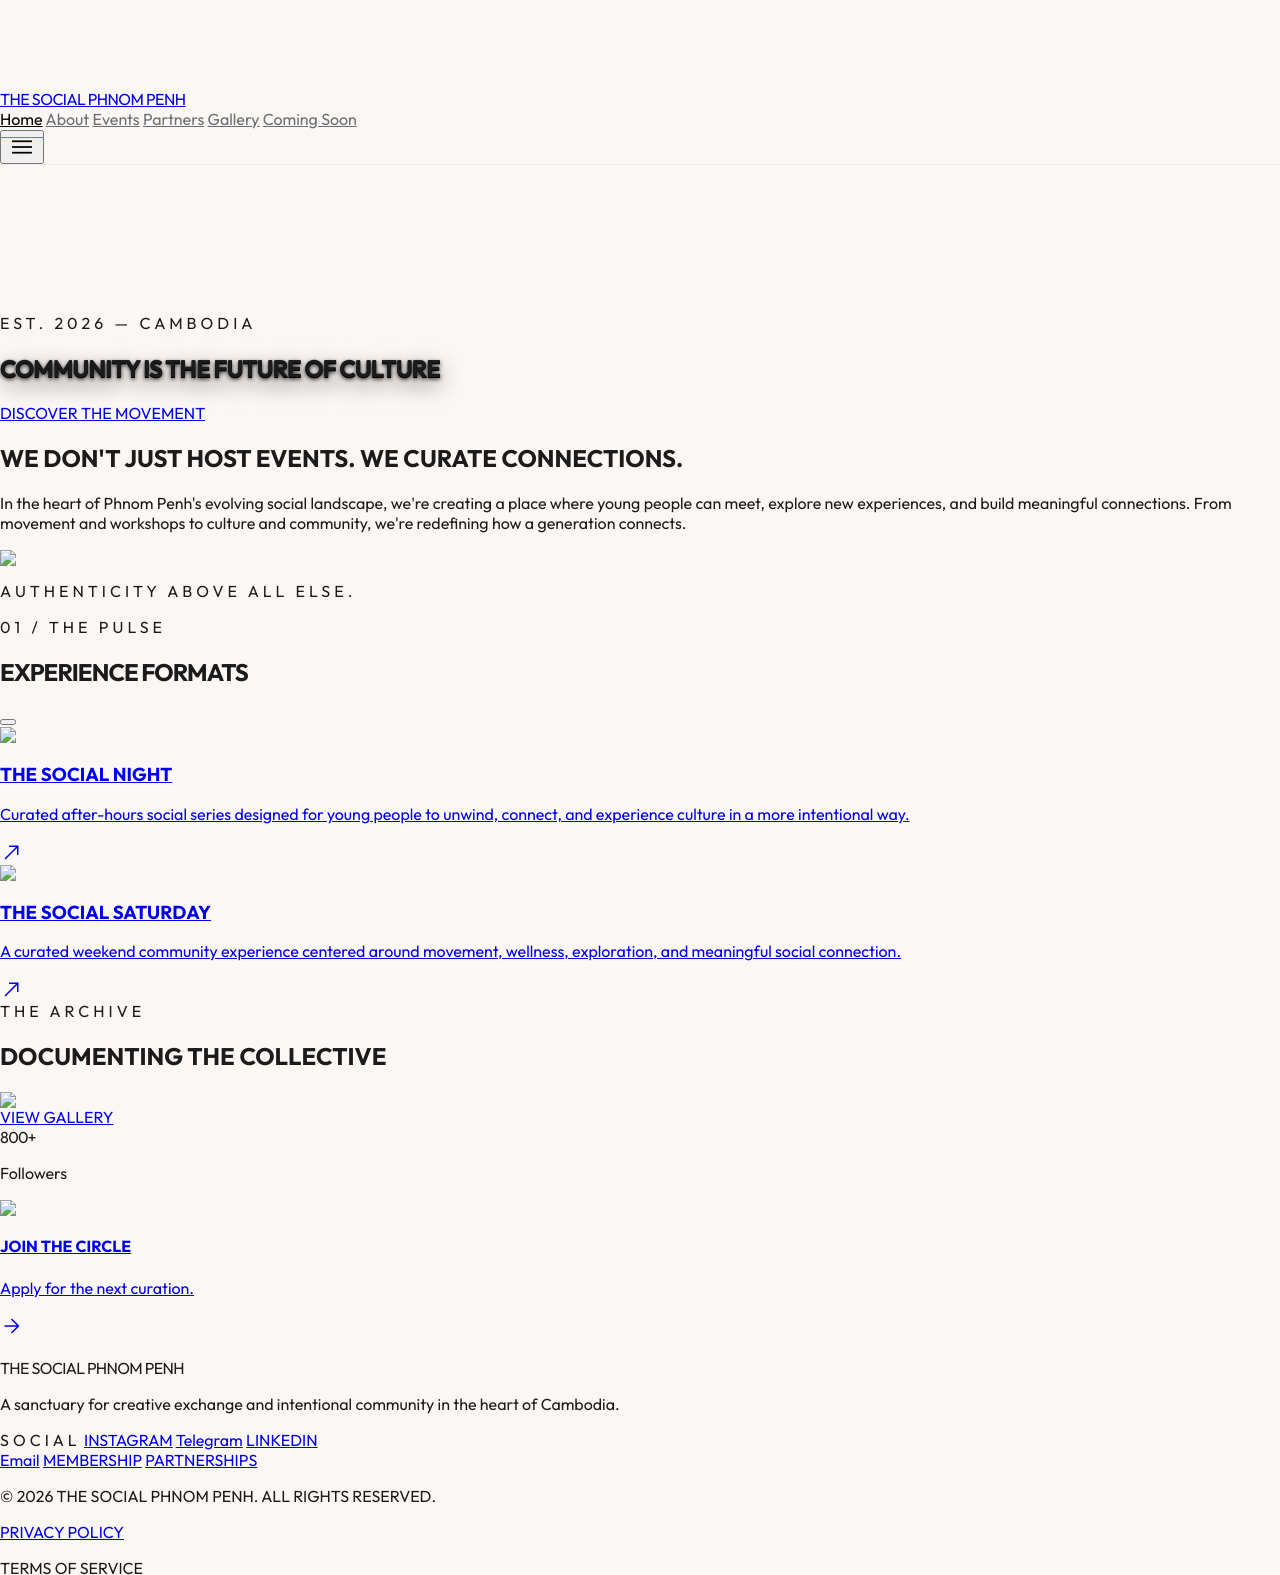
==== index.html @ 19b4baba "Update index.html" ====
<!doctype html>
<html class="light" lang="en">
  <head>
    <meta charset="utf-8" />
    <meta content="width=device-width, initial-scale=1.0" name="viewport" />
    <title>THE SOCIAL PHNOM PENH | Community is Culture</title>
    <link href="static/thesocial_logo.ico" rel="icon" type="image/x-icon" />
    <script src="https://cdn.tailwindcss.com?plugins=forms,container-queries"></script>
    <link
      href="https://fonts.googleapis.com/css2?family=Outfit:wght@200;300;400;500;600;700&amp;display=swap"
      rel="stylesheet"
    />
    <link
      href="https://fonts.googleapis.com/css2?family=Material+Symbols+Outlined:wght,FILL@100..700,0..1&amp;display=swap"
      rel="stylesheet"
    />
    <script id="tailwind-config">
      tailwind.config = {
        darkMode: "class",
        theme: {
          extend: {
            colors: {
              "surface-container-low": "#f7f3f2",
              tertiary: "#000000",
              "on-surface-variant": "#444748",
              error: "#ba1a1a",
              "on-secondary-container": "#efefff",
              "surface-tint": "#5f5e5e",
              surface: "#fdf8f8",
              "secondary-container": "#2e5bff",
              "surface-container-high": "#ebe7e6",
              "inverse-surface": "#313030",
              "on-tertiary": "#ffffff",
              "error-container": "#ffdad6",
              "on-surface": "#1c1b1b",
              "outline-variant": "#c4c7c7",
              "on-secondary-fixed": "#001356",
              "inverse-primary": "#c8c6c5",
              "on-primary": "#ffffff",
              "surface-bright": "#fdf8f8",
              secondary: "#00A3FF", // Polished light blue accent
              background: "#fdf8f8",
              "primary-container": "#1c1b1b",
              outline: "#747878",
              "on-error": "#ffffff",
              "inverse-on-surface": "#f4f0ef",
              "on-secondary": "#ffffff",
              "on-background": "#1c1b1b",
              "tertiary-fixed": "#e6e2df",
              "secondary-fixed": "#dde1ff",
              "on-tertiary-fixed-variant": "#484645",
              primary: "#000000",
              "on-tertiary-container": "#868382",
              "tertiary-fixed-dim": "#cac6c4",
              "surface-dim": "#ddd9d8",
              "on-primary-fixed-variant": "#474746",
              "primary-fixed-dim": "#c8c6c5",
              "tertiary-container": "#1c1b1a",
              "surface-container-lowest": "#ffffff",
              "on-tertiary-fixed": "#1c1b1a",
              "surface-container-highest": "#e5e2e1",
              "surface-container": "#f1edec",
              "on-error-container": "#93000a",
              "primary-fixed": "#e5e2e1",
              "on-primary-fixed": "#1c1b1b",
              "secondary-fixed-dim": "#b8c3ff",
              "on-secondary-fixed-variant": "#0035be",
              "surface-variant": "#e5e2e1",
              "on-primary-container": "#858383",
            },
            borderRadius: {
              DEFAULT: "0.125rem",
              lg: "0.25rem",
              xl: "0.5rem",
              full: "0.75rem",
            },
            spacing: {
              gutter: "16px", // Tightened grid
              "section-gap": "160px", // Generous whitespace
              "container-max": "1440px", // High-fidelity width
              "margin-desktop": "80px", // Increased margin for airiness
              "margin-mobile": "24px",
              base: "8px",
            },
            fontFamily: {
              "body-lg": ["Outfit"],
              "headline-lg-mobile": ["Outfit"],
              caption: ["Outfit"],
              "headline-lg": ["Outfit"],
              "label-caps": ["Outfit"],
              "headline-md": ["Outfit"],
              "display-lg": ["Outfit"],
              "body-md": ["Outfit"],
            },
            fontSize: {
              "body-lg": [
                "18px",
                {
                  lineHeight: "1.7",
                  letterSpacing: "0.01em",
                  fontWeight: "300",
                },
              ],
              "headline-lg-mobile": [
                "28px",
                {
                  lineHeight: "1.2",
                  letterSpacing: "-0.02em",
                  fontWeight: "500",
                },
              ],
              caption: [
                "13px",
                {
                  lineHeight: "1.5",
                  letterSpacing: "0.04em",
                  fontWeight: "400",
                },
              ],
              "headline-lg": [
                "40px",
                {
                  lineHeight: "1.1",
                  letterSpacing: "-0.03em",
                  fontWeight: "500",
                },
              ],
              "label-caps": [
                "11px",
                {
                  lineHeight: "1.0",
                  letterSpacing: "0.15em",
                  fontWeight: "600",
                },
              ],
              "headline-md": [
                "28px",
                {
                  lineHeight: "1.2",
                  letterSpacing: "-0.01em",
                  fontWeight: "400",
                },
              ],
              "display-lg": [
                "72px",
                {
                  lineHeight: "0.95",
                  letterSpacing: "-0.05em",
                  fontWeight: "600",
                },
              ],
              "body-md": [
                "16px",
                {
                  lineHeight: "1.6",
                  letterSpacing: "0.01em",
                  fontWeight: "300",
                },
              ],
            },
          },
        },
      };
    </script>
    <link href="styles.css" rel="stylesheet" />
    <link href="animations.css" rel="stylesheet" />
  </head>
  <body class="font-body-md" id="main-body">
    <!-- Mobile Navigation Overlay -->
    <div
      id="mobile-menu-overlay"
      class="hidden fixed inset-0 z-40 bg-surface/10 backdrop-blur-md transition-all duration-500"
    >
      <div
        id="mobile-menu-panel"
        class="fixed top-0 right-0 h-screen w-full max-w-sm bg-surface/95 backdrop-blur-xl shadow-2xl transform translate-x-full transition-transform duration-700 ease-out overflow-y-auto"
      >
        <div class="p-8 pt-24 flex flex-col h-full">
          <div class="flex-1 space-y-2">
            <a
              href="index.html"
              class="mobile-nav-link block py-5 px-6 font-headline-md text-headline-md text-primary hover:bg-primary/5 transition-all duration-300 transform translate-x-full opacity-0"
              data-index="0"
              >Home</a
            >
            <a
              href="About.html"
              class="mobile-nav-link block py-5 px-6 font-headline-md text-headline-md text-primary hover:bg-primary/5 transition-all duration-300 transform translate-x-full opacity-0"
              data-index="1"
              >About</a
            >
            <a
              href="Event.html"
              class="mobile-nav-link block py-5 px-6 font-headline-md text-headline-md text-primary hover:bg-primary/5 transition-all duration-300 transform translate-x-full opacity-0"
              data-index="2"
              >Events</a
            >
            <a
              href="Partners.html"
              class="mobile-nav-link block py-5 px-6 font-headline-md text-headline-md text-primary hover:bg-primary/5 transition-all duration-300 transform translate-x-full opacity-0"
              data-index="3"
              >Partners</a
            >
            <a
              href="Gallery.html"
              class="mobile-nav-link block py-5 px-6 font-headline-md text-headline-md text-primary hover:bg-primary/5 transition-all duration-300 transform translate-x-full opacity-0"
              data-index="4"
              >Gallery</a
            >
            <a
              href="comingsoon.html"
              class="mobile-nav-link block py-5 px-6 font-headline-md text-headline-md text-primary hover:bg-primary/5 transition-all duration-300 transform translate-x-full opacity-0"
              data-index="5"
              >Coming Soon</a
            >
          </div>
          <div class="border-t border-primary/10 pt-8 pb-8 opacity-0 transform translate-x-full transition-all duration-700" style="transition-delay: 400ms">
            <p class="font-label-caps text-label-caps text-on-surface-variant tracking-label mb-4">CONNECT</p>
            <div class="flex gap-4">
              <a href="#" class="text-primary hover:text-secondary transition-colors">
                <span class="material-symbols-outlined">public</span>
              </a>
              <a href="#" class="text-primary hover:text-secondary transition-colors">
                <span class="material-symbols-outlined">mail</span>
              </a>
            </div>
          </div>
        </div>
      </div>
    </div>

    <!-- TopNavBar -->
    <nav
      class="site-nav bg-surface/90 backdrop-blur-sm border-b border-outline-variant/30 top-0 z-50 fixed w-full"
    >
      <div
        class="flex justify-between items-center w-full px-margin-mobile md:px-margin-desktop py-base max-w-container-max mx-auto h-20"
      >
        <a
          class="site-brand font-headline-md text-[20px] font-bold text-primary"
          href="index.html"
          >THE SOCIAL PHNOM PENH</a
        >
        <div class="hidden md:flex gap-10 items-center">
          <a
            class="nav-link font-label-caps text-label-caps cursor-pointer is-active"
            href="index.html"
            >Home</a
          >
          <a
            class="nav-link font-label-caps text-label-caps cursor-pointer"
            href="About.html"
            >About</a
          >
          <a
            class="nav-link font-label-caps text-label-caps cursor-pointer"
            href="Event.html"
            >Events</a
          >
          <a
            class="nav-link font-label-caps text-label-caps cursor-pointer"
            href="Partners.html"
            >Partners</a
          >
          <a
            class="nav-link font-label-caps text-label-caps cursor-pointer"
            href="Gallery.html"
            >Gallery</a
          >
          <a
            class="nav-link font-label-caps text-label-caps cursor-pointer"
            href="comingsoon.html"
            >Coming Soon</a
          >
        </div>
        <button
          id="mobile-menu-btn"
          class="md:hidden text-primary z-40 relative hamburger"
          aria-label="Open navigation menu"
        >
          <span class="material-symbols-outlined hamburger-icon">menu</span>
        </button>
      </div>
    </nav>
    <!-- Hero Section -->
    <section
      class="relative pt-20 h-screen flex flex-col justify-end bg-surface overflow-hidden"
    >
      <div class="absolute inset-0 z-0">
        <video
          class="w-full h-full object-cover transition-transform duration-1000 parallax-bg heavy-zoom"
          autoplay
          muted
          loop
          playsinline
          preload="auto"
          disablepictureinpicture
          controlslist="nodownload noplaybackrate noremoteplayback"
        >
          <source
            src="https://res.cloudinary.com/dfefliptm/video/upload/f_mp4,q_auto/v1782572693/0616_2_jvgtdy.mp4"
            type="video/mp4"
          />
          <source
            src="https://res.cloudinary.com/dfefliptm/video/upload/v1782572693/0616_2_jvgtdy.mov"
            type="video/quicktime"
          />
        </video>
        <div
          class="absolute inset-0 bg-gradient-to-t from-surface via-surface/10 to-transparent opacity-80"
        ></div>
      </div>
      <div
        class="relative z-10 px-margin-desktop max-w-container-max mx-auto w-full pb-32 section-content"
      >
        <div class="md:w-4/5">
          <div class="flex items-center gap-3 mb-6">
            <span class="w-8 h-[1px] bg-secondary"></span>
            <span
              class="font-label-caps text-label-caps tracking-label text-secondary"
              >EST. 2026 — CAMBODIA</span
            >
          </div>
         <h1
  class="font-display-lg text-display-lg md:text-[96px] text-white mb-12 max-w-5xl tracking-editorial"
  style="text-shadow: 0 2px 4px rgba(0,0,0,0.9), 0 8px 24px rgba(0,0,0,0.6), 0 1px 0 rgba(0,0,0,1);"
>
  COMMUNITY IS THE FUTURE OF CULTURE
</h1>
          <div class="flex gap-4">
            <a
              href="https://www.instagram.com/thesocialphnompenh/"
              target="_blank"
              rel="noopener noreferrer"
              class="bg-primary text-on-primary px-12 py-5 font-label-caps text-label-caps tracking-widest hover:bg-secondary transition-all duration-500 uppercase"
            >
              DISCOVER THE MOVEMENT
            </a>
          </div>
        </div>
      </div>
    </section>
    <!-- Manifesto Section -->
    <section class="py-section-gap bg-surface">
      <div
        class="max-w-container-max mx-auto px-margin-desktop section-content"
      >
        <div class="grid grid-cols-1 md:grid-cols-12 gap-gutter items-start">
          <div class="md:col-span-5 pt-12">
            <h2
              class="font-headline-lg text-headline-lg mb-12 leading-[1.1] tracking-tight"
            >
              WE DON'T JUST HOST EVENTS. WE CURATE CONNECTIONS.
            </h2>
            <p
              class="font-body-lg text-body-lg text-on-surface-variant mb-10 leading-relaxed"
            >
              In the heart of Phnom Penh's evolving social landscape, we're creating a place where 
              young people can meet, explore new experiences, and build meaningful connections.
              From movement and workshops to culture and community, we're redefining how a generation connects.
      
  
            </p>
            <div class="flex items-start gap-6 border-l border-primary/20 pl-8">
              <p
                class="font-body-md text-body-md text-on-surface-variant italic leading-loose"
              >
               
              </p>
            </div>
          </div>
          <div class="md:col-span-6 md:col-start-7 relative">
            <div class="aspect-[4/5] bg-surface-container-low overflow-hidden">
              <img
                class="w-full h-full object-cover grayscale hover:grayscale-0 transition-all duration-1000"
                data-alt="A curated social gathering in a modern industrial space in Phnom Penh. Long dinner table, warm ambient lighting, creative people talking, documentary style, cinematic, premium but human. High-end editorial photography with sharp focus and professional lighting."
                src="https://res.cloudinary.com/dfefliptm/image/upload/v1782616957/Thegirls_eooyet.jpg"
              />
            </div>
            <div
              class="absolute -bottom-12 -left-12 hidden lg:flex w-56 h-56 bg-primary p-10 items-center justify-center"
            >
              <p
                class="text-on-primary font-label-caps text-center leading-[1.6] tracking-label"
              >
                AUTHENTICITY ABOVE ALL ELSE.
              </p>
            </div>
          </div>
        </div>
      </div>
    </section>
    <!-- Experience Formats -->
    <section class="py-section-gap bg-surface">
      <div
        class="max-w-container-max mx-auto px-margin-desktop section-content"
      >
        <div
          class="flex flex-col md:flex-row justify-between items-end mb-20 border-b border-outline-variant/30 pb-12"
        >
          <div>
            <span
              class="font-label-caps text-label-caps text-secondary mb-4 block tracking-label"
              >01 / THE PULSE</span
            >
            <h2 class="font-display-lg text-[56px] tracking-editorial">
              EXPERIENCE FORMATS
            </h2>
          </div>
          <button
            class="font-label-caps text-label-caps text-on-surface-variant hover:text-secondary transition-colors pb-1 flex items-center gap-2 group"
          >
            
          </button>
        </div>
        <div class="grid grid-cols-1 md:grid-cols-2 gap-20">
          <!-- THE SOCIAL SATURDAY -->
          <a href="Gallery.html" class="group cursor-pointer block">
            <div class="overflow-hidden mb-8 aspect-[1.2/1]">
              <img
                class="w-full h-full object-cover group-hover:scale-105 transition-transform duration-1000"
                data-alt="The Social Night brings together community dinners, workshops, music-led gatherings, and creative social experiences that turn after work/school into meaningful connection. More than just events, it creates a recurring social rhythm where people build familiarity, friendships, and community over time. "
                src="https://res.cloudinary.com/dfefliptm/image/upload/v1782616954/theoscialnight_fdb7eu.jpg"
              />
            </div>
            <div class="flex justify-between items-start">
              <div>
                <h3
                  class="font-headline-md text-headline-md mb-4 tracking-tight"
                >
                  THE SOCIAL NIGHT
                </h3>
                <p
                  class="font-body-md text-body-md text-on-surface-variant max-w-sm leading-relaxed"
                >
                  Curated after-hours social series designed for young people to unwind, connect, and experience culture in a more intentional way. 
                </p>
              </div>
              <span
                class="material-symbols-outlined text-secondary opacity-0 group-hover:opacity-100 transition-all text-3xl"
                >north_east</span
              >
            </div>
          </a>
          <!-- THE SOCIAL SATURDAY -->
          <a href="Gallery.html" class="group cursor-pointer block">
            <div class="overflow-hidden mb-8 aspect-[1.2/1]">
              <img
                class="w-full h-full object-cover group-hover:scale-105 transition-transform duration-1000"
                data-alt="Cinematic documentary-style photography of Phnom Penh nightlife. A group of stylish young Cambodians at an underground music event, candid interaction, flash photography aesthetic, motion blur, moody lighting, urban Cambodia energy, high contrast, film grain. Professional high-key minimalist finish."
                src="https://res.cloudinary.com/dfefliptm/image/upload/v1782616959/sideshot_zgk7b8.jpg"
              />
            </div>
            <div class="flex justify-between items-start">
              <div>
                <h3
                  class="font-headline-md text-headline-md mb-4 tracking-tight"
                >
                  THE SOCIAL SATURDAY
                </h3>
                <p
                  class="font-body-md text-body-md text-on-surface-variant max-w-sm leading-relaxed"
                >
                  A curated weekend community experience centered around movement, wellness, exploration, and meaningful social connection. 

                </p>
              </div>
              <span
                class="material-symbols-outlined text-secondary opacity-0 group-hover:opacity-100 transition-all text-3xl"
                >north_east</span
              >
            </div>
          </a>
        </div>
      </div>
    </section>
    <!-- Community Feed Preview (Bento Grid) -->
    <section class="py-section-gap bg-surface-container-low/50">
      <div
        class="max-w-container-max mx-auto px-margin-desktop section-content"
      >
        <div class="text-center mb-24">
          <span
            class="font-label-caps text-label-caps tracking-label text-on-surface-variant mb-4 block"
            >THE ARCHIVE</span
          >
          <h2 class="font-headline-lg text-headline-lg tracking-tight">
            DOCUMENTING THE COLLECTIVE
          </h2>
        </div>
        <div class="grid grid-cols-4 grid-rows-2 gap-4 h-[700px]">
          <div class="col-span-2 row-span-2 relative overflow-hidden group">
            <img
              class="w-full h-full object-cover transition-transform duration-1000 group-hover:scale-105"
              data-alt="Modern communal dining scene in Phnom Penh, high-key lighting, minimalist interior, people interacting naturally, documentary style, soft shadows, pristine white and neutral palette."
              src="https://res.cloudinary.com/dfefliptm/image/upload/v1782616955/sabaybowlingnight_wsdsmb.jpg"
            />
            <div
              class="absolute inset-0 bg-primary/20 opacity-0 group-hover:opacity-100 transition-opacity flex items-center justify-center"
            >
              <a href="Gallery.html" aria-label="View gallery">
  <span>VIEW GALLERY</span>
</a>
            </div>
          </div>
          <div
            class="col-span-1 row-span-1 bg-white flex flex-col justify-center items-center text-center p-8 border border-outline-variant/20"
          >
            <span
              class="font-display-lg text-[48px] text-secondary tracking-editorial mb-2"
              >800+</span
            >
            <p
              class="font-label-caps text-[10px] tracking-widest text-on-surface-variant"
            >
              Followers
            </p>
          </div>
          <div class="col-span-1 row-span-1 overflow-hidden">
            <img
              class="w-full h-full object-cover grayscale brightness-110"
              data-alt="Close up of running shoes and movement on Phnom Penh pavement, morning sun rays, high-contrast black and white aesthetic, documentary grain, high fashion streetwear influence."
              src="https://res.cloudinary.com/dfefliptm/image/upload/v1782616957/o_house_epijsg.jpg"
            />
          </div>
          <div class="col-span-2 row-span-1">
            <a
            href="https://t.me/+ZIHwmnT06j1jYmZl"
            target="_blank"
            rel="noopener noreferrer"
            class="bg-primary text-on-primary p-16 h-full flex items-center justify-between group cursor-pointer overflow-hidden transition-all duration-700 hover:bg-secondary"
            >
            <div>
                          <h4 class="font-headline-md text-headline-md mb-3 tracking-tight">
                            JOIN THE CIRCLE</h4>
                            <p class="font-body-md text-body-md opacity-60">
                              Apply for the next curation.</p>
                             </div>
                             <div class="relative w-12 h-12 flex items-center justify-center"> <span
      class="material-symbols-outlined text-4xl group-hover:translate-x-2 transition-transform"
      >arrow_forward</span
    >
  </div>
</a>
          </div>
        </div>
      </div>
    </section>
    <!-- Footer -->
    <footer class="bg-surface border-t border-outline-variant/30 py-32">
      <div
        class="flex flex-col md:flex-row justify-between items-start w-full px-margin-desktop max-w-container-max mx-auto gap-20"
      >
        <div class="md:w-1/3">
          <div
            class="font-headline-md text-[24px] font-bold mb-8 tracking-editorial"
          >
            THE SOCIAL PHNOM PENH
          </div>
          <p class="font-body-md text-on-surface-variant leading-relaxed">
            A sanctuary for creative exchange and intentional community in the
            heart of Cambodia.
          </p>
        </div>
        <div class="grid grid-cols-2 gap-24">
          <div class="flex flex-col gap-6">
            <span
              class="font-label-caps text-label-caps text-secondary tracking-label mb-2"
              >SOCIAL</span
            >
            <a
              class="font-label-caps text-label-caps text-on-surface-variant hover:text-primary transition-colors tracking-widest"
              href="https://www.instagram.com/thesocialphnompenh"
              >INSTAGRAM</a
            >
            <a
              class="font-label-caps text-label-caps text-on-surface-variant hover:text-primary transition-colors tracking-widest"
              href="https://t.me/+ourAIz2lPShlYWM1"
              >Telegram</a
            >
            <a
              class="font-label-caps text-label-caps text-on-surface-variant hover:text-primary transition-colors tracking-widest"
              href="https://www.linkedin.com/company/the-social-phnom-penh/"
              >LINKEDIN</a
            >
          </div>
          <div class="flex flex-col gap-6">
            <a
              class="font-label-caps text-label-caps text-on-surface-variant hover:text-primary transition-colors tracking-widest"
              href="thesocialphnompenh@gmail.com"
              >Email</a
            >
            <a
              class="font-label-caps text-label-caps text-on-surface-variant hover:text-primary transition-colors tracking-widest"
              href="comingsoon.html"
              >MEMBERSHIP</a
            >
            <a
              class="font-label-caps text-label-caps text-on-surface-variant hover:text-primary transition-colors tracking-widest"
              href="https://linktr.ee/thesocialphnompenh?utm_source=ig&utm_medium=social&utm_content=link_in_bio"
              >PARTNERSHIPS</a
            >
          
            
          </div>
        </div>
      </div>
      <div
        class="max-w-container-max mx-auto px-margin-desktop mt-32 pt-12 border-t border-outline-variant/10 flex flex-col md:flex-row justify-between items-center text-on-surface-variant opacity-50"
      >
        <p class="font-label-caps text-[10px] tracking-widest">
          © 2026 THE SOCIAL PHNOM PENH. ALL RIGHTS RESERVED.
        </p>
        <div class="flex gap-8 mt-4 md:mt-0">
          <a href="privacy%20policy.html" class="font-label-caps text-[10px] tracking-widest hover:text-primary transition-colors">
            PRIVACY POLICY
          </a>
          <p class="font-label-caps text-[10px] tracking-widest">
            TERMS OF SERVICE
          </p>
        </div>
      </div>
    </footer>
    <script>
      // Smooth transition for navbar on scroll
      window.addEventListener("scroll", () => {
        const nav = document.querySelector("nav");
        if (window.scrollY > 20) {
          nav.classList.add(
            "bg-surface/95",
            "shadow-[0_4px_30px_rgba(0,0,0,0.03)]",
          );
          nav.classList.remove("h-20");
          nav.classList.add("h-16");
        } else {
          nav.classList.remove(
            "bg-surface/95",
            "shadow-[0_4px_30px_rgba(0,0,0,0.03)]",
          );
          nav.classList.add("h-20");
          nav.classList.remove("h-16");
        }
      });

      // Subtle mouse parallax for hero
      document.addEventListener("mousemove", (e) => {
        const heroImg = document.querySelector(".absolute.inset-0.z-0 div");
        const moveX = (e.clientX - window.innerWidth / 2) * 0.005;
        const moveY = (e.clientY - window.innerHeight / 2) * 0.005;
        heroImg.style.transform = `scale(1.05) translate(${moveX}px, ${moveY}px)`;
      });
    </script>
    <script>
      // Mobile Menu Toggle
      (function () {
        const mobileMenuBtn = document.getElementById('mobile-menu-btn');
        const mobileMenuOverlay = document.getElementById('mobile-menu-overlay');
        const mobileMenuPanel = document.getElementById('mobile-menu-panel');
        const mobileNavLinks = document.querySelectorAll('.mobile-nav-link');
        const hamburgerIcon = document.querySelector('.hamburger-icon');
        let isOpen = false;
        mobileMenuBtn.setAttribute('aria-expanded', 'false');

        function openMenu() {
          isOpen = true;
          mobileMenuOverlay.classList.remove('hidden');
          
          // Trigger reflow to enable transition
          void mobileMenuPanel.offsetWidth;
          
          mobileMenuPanel.style.transform = 'translateX(0)';
          mobileMenuOverlay.style.opacity = '1';
          mobileMenuOverlay.style.pointerEvents = 'auto';
          
          // Animate hamburger icon
          hamburgerIcon.textContent = 'close';
          hamburgerIcon.style.transform = 'rotate(0deg) scale(1)';
          mobileMenuBtn.setAttribute('aria-label', 'Close navigation menu');
          mobileMenuBtn.setAttribute('aria-expanded', 'true');
          
          // Stagger animation for nav links
          mobileNavLinks.forEach((link) => {
            const index = parseInt(link.getAttribute('data-index'));
            setTimeout(() => {
              link.style.opacity = '1';
              link.style.transform = 'translateX(0)';
            }, 80 + index * 60);
          });
          
          document.body.style.overflow = 'hidden';
        }

        function closeMenu() {
          isOpen = false;
          mobileMenuPanel.style.transform = 'translateX(100%)';
          mobileMenuOverlay.style.opacity = '0';
          mobileMenuOverlay.style.pointerEvents = 'none';
          
          // Reset hamburger icon
          hamburgerIcon.textContent = 'menu';
          hamburgerIcon.style.transform = 'rotate(0deg) scale(1)';
          mobileMenuBtn.setAttribute('aria-label', 'Open navigation menu');
          mobileMenuBtn.setAttribute('aria-expanded', 'false');
          
          // Reset nav links
          mobileNavLinks.forEach((link) => {
            link.style.opacity = '0';
            link.style.transform = 'translateX(100px)';
          });
          
          setTimeout(() => {
            if (!isOpen) {
              mobileMenuOverlay.classList.add('hidden');
            }
          }, 500);
          
          document.body.style.overflow = '';
        }

        mobileMenuBtn.addEventListener('click', () => {
          if (isOpen) {
            closeMenu();
          } else {
            openMenu();
          }
        });

        // Close menu when clicking on overlay or links
        mobileMenuOverlay.addEventListener('click', (e) => {
          if (e.target === mobileMenuOverlay) {
            closeMenu();
          }
        });

        mobileNavLinks.forEach((link) => {
          link.addEventListener('click', () => {
            closeMenu();
          });
        });

        // Close menu on escape key
        document.addEventListener('keydown', (e) => {
          if (e.key === 'Escape' && isOpen) {
            closeMenu();
          }
        });
      })();

      // Add 'in-view' / animate classes as sections enter the viewport
      (function () {
        const observer = new IntersectionObserver(
          (entries) => {
            entries.forEach((entry) => {
              const el = entry.target;
              if (entry.isIntersecting) {
                el.classList.add("in-view");
                const content = el.querySelectorAll(".section-content");
                content.forEach((c, i) => {
                  setTimeout(
                    () => c.classList.add("in-view", "animate-float"),
                    i * 80,
                  );
                });
                const heavy = el.querySelectorAll(".heavy-zoom");
                heavy.forEach((h) => h.classList.add("in-view"));
                const slow = el.querySelectorAll(".parallax-layer.slow");
                slow.forEach(
                  (p, i) => (p.style.transform = `translateY(${-12}px)`),
                );
              } else {
                el.classList.remove("in-view");
                el.querySelectorAll(".section-content").forEach((c) =>
                  c.classList.remove("in-view", "animate-float"),
                );
                el.querySelectorAll(".heavy-zoom").forEach((h) =>
                  h.classList.remove("in-view"),
                );
                el.querySelectorAll(".parallax-layer.slow").forEach(
                  (p) => (p.style.transform = "translateY(0)"),
                );
              }
            });
          },
          { threshold: 0.18 },
        );

        document
          .querySelectorAll("section")
          .forEach((s) => observer.observe(s));
      })();
    </script>
  </body>
</html>
---- styles.css ----
*,
*::before,
*::after {
  box-sizing: border-box;
}

html,
body {
  width: 100%;
  max-width: 100%;
  overflow-x: clip;
}

body {
  margin: 0;
  background: #fbf7f5;
  color: #1c1b1b;
  font-family: "Outfit", sans-serif;
  -webkit-font-smoothing: antialiased;
  text-rendering: geometricPrecision;
  padding-top: 90px;
}

img,
video {
  display: block;
  max-width: 100%;
}

button,
a {
  -webkit-tap-highlight-color: transparent;
}

button {
  cursor: pointer;
}

.material-symbols-outlined {
  font-variation-settings:
    "FILL" 0,
    "wght" 300,
    "GRAD" 0,
    "opsz" 24;
  vertical-align: middle;
}

.architectural-grid {
  display: grid;
  grid-template-columns: repeat(12, minmax(0, 1fr));
  gap: 16px;
}

.tracking-editorial {
  letter-spacing: -0.04em;
}

.tracking-label {
  letter-spacing: 0.25em;
}

.site-nav {
  box-shadow: 0 1px 0 rgb(28 27 27 / 0.05);
}

.site-brand {
  letter-spacing: -0.035em;
}

.nav-link {
  position: relative;
  color: #6b6f72;
  transition: color 180ms ease;
}

.nav-link:hover,
.nav-link.is-active {
  color: #000;
}

.nav-link.is-active::after {
  position: absolute;
  right: 0;
  bottom: -8px;
  left: 0;
  height: 1px;
  content: "";
  background: #00a3ff;
}

.soft-card,
.profile-card,
.event-card-hover,
.kinetic-scroll-item {
  transition:
    transform 360ms ease,
    border-color 360ms ease,
    box-shadow 360ms ease;
}

.soft-card:hover,
.profile-card:hover,
.event-card-hover:hover,
.kinetic-scroll-item:hover {
  transform: translateY(-4px);
}

.event-card-hover img,
.kinetic-scroll-item img,
.grayscale-reveal {
  transition:
    filter 700ms ease,
    transform 900ms cubic-bezier(0.2, 0.9, 0.2, 1),
    opacity 700ms ease;
}

.event-card-hover:hover img,
.kinetic-scroll-item:hover img,
.grayscale-reveal.revealed {
  filter: grayscale(0);
  transform: scale(1.03);
}

.event-hero {
  padding-top: 40px;
}

.member-hero {
  padding-top: 168px;
}

.member-modal {
  position: fixed;
  inset: 0;
  z-index: 100;
  display: grid;
  padding: 112px 32px 40px;
  overflow-y: auto;
  background: rgb(253 248 248 / 0.8);
  backdrop-filter: blur(16px) saturate(1.15);
  -webkit-backdrop-filter: blur(16px) saturate(1.15);
}

.member-modal.hidden {
  display: none;
}

.member-modal-close {
  position: fixed;
  top: 28px;
  right: 28px;
  z-index: 101;
  display: grid;
  width: 44px;
  height: 44px;
  place-items: center;
  font-family: "Outfit", sans-serif;
  font-size: 18px;
  font-weight: 500;
  line-height: 1;
  color: #1c1b1b;
  background: #fff;
  border: 1px solid rgb(28 27 27 / 0.12);
  border-radius: 999px;
  transition:
    color 180ms ease,
    background 180ms ease,
    transform 180ms ease;
}

.member-modal-close:hover {
  color: #fff;
  background: #1c1b1b;
  transform: scale(1.04);
}

.member-modal-panel {
  display: grid;
  grid-template-columns: minmax(280px, 420px) minmax(280px, 520px);
  gap: 48px;
  align-items: start;
  width: min(100%, 1040px);
  margin: 0 auto;
  padding: 28px;
  background: rgb(255 255 255 / 0.72);
  border: 1px solid rgb(255 255 255 / 0.7);
  border-radius: 24px;
  box-shadow:
    0 30px 90px rgb(28 27 27 / 0.18),
    inset 0 1px 0 rgb(255 255 255 / 0.85);
  backdrop-filter: blur(22px) saturate(1.2);
  -webkit-backdrop-filter: blur(22px) saturate(1.2);
}

.member-modal-portrait {
  display: grid;
  min-height: 560px;
  place-items: center;
  color: rgb(28 27 27 / 0.28);
  background: #e5e2e1;
  border: 1px solid rgb(28 27 27 / 0.08);
}

.member-modal-portrait .material-symbols-outlined {
  font-size: 56px;
}

.member-modal-about {
  margin-top: 10px;
  padding: 32px;
  background: rgb(255 255 255 / 0.78);
  border: 1px solid rgb(255 255 255 / 0.82);
  border-radius: 18px;
  box-shadow: 0 18px 60px rgb(28 27 27 / 0.08);
}

.custom-grid-border {
  border-right: 1px solid rgb(196 199 199 / 0.18);
  border-bottom: 1px solid rgb(196 199 199 / 0.18);
}

.hide-scrollbar {
  scrollbar-width: none;
}

.hide-scrollbar::-webkit-scrollbar {
  display: none;
}

.linked-page {
  display: grid;
  min-height: 100vh;
  padding: 24px;
  place-items: center;
}

.link-card {
  width: min(100%, 720px);
  padding: 32px;
  text-align: center;
  background: #fff;
  border: 1px solid rgb(28 27 27 / 0.08);
  border-radius: 8px;
  box-shadow: 0 16px 45px rgb(28 27 27 / 0.08);
}

.link-card a {
  display: inline-block;
  padding: 12px 20px;
  margin-top: 18px;
  color: #fff;
  text-decoration: none;
  background: #000;
  border-radius: 6px;
  transition: background 180ms ease;
}

.link-card a:hover {
  background: #00a3ff;
}

.video-overlay {
  background:
    linear-gradient(to bottom, rgb(0 0 0 / 0.35), rgb(0 0 0 / 0.7)),
    radial-gradient(circle at center, transparent 0, rgb(0 0 0 / 0.38) 72%);
}

.noir-gradient {
  background: linear-gradient(
    to top,
    rgb(0 0 0 / 0.78),
    rgb(0 0 0 / 0.08) 62%,
    transparent
  );
}

@media (max-width: 1023px) {
  .md\:px-margin-desktop,
  .px-margin-desktop,
  .md\:px-2xl,
  .px-lg {
    padding-right: 24px !important;
    padding-left: 24px !important;
  }

  .py-section-gap,
  .md\:py-36 {
    padding-top: 88px !important;
    padding-bottom: 88px !important;
  }

  .mb-section-gap {
    margin-bottom: 88px !important;
  }

  footer {
    padding-top: 72px !important;
    padding-bottom: 72px !important;
  }

  footer .grid {
    gap: 40px !important;
  }

  .member-modal-panel {
    grid-template-columns: 1fr;
  }
}

@media (max-width: 767px) {
  body {
    padding-top: 80px;
  }

  .site-nav > div {
    height: 72px !important;
    padding-right: 20px !important;
    padding-left: 20px !important;
  }

  .site-brand {
    max-width: 13.5rem;
    font-size: 18px !important;
    line-height: 1.05;
    overflow-wrap: anywhere;
  }

  #mobile-menu-panel {
    max-width: none !important;
  }

  #mobile-menu-panel > div {
    padding: 88px 20px 28px !important;
  }

  .mobile-nav-link {
    padding: 16px 18px !important;
    font-size: clamp(26px, 8vw, 34px) !important;
    line-height: 1.08 !important;
  }

  .text-display-lg,
  .md\:text-\[80px\],
  .md\:text-\[96px\],
  .md\:text-\[118px\],
  .lg\:text-\[136px\],
  .text-display-xl,
  .md\:text-display-xl,
  .font-display-xl {
    font-size: clamp(42px, 13vw, 62px) !important;
    line-height: 0.98 !important;
    letter-spacing: 0 !important;
  }

  .text-headline-lg,
  .font-headline-lg.text-\[64px\],
  h2.text-headline-lg {
    font-size: clamp(32px, 10vw, 44px) !important;
    line-height: 1.04 !important;
    letter-spacing: 0 !important;
  }

  .text-headline-md,
  .font-headline-md.text-\[36px\],
  .font-headline-md.text-\[24px\] {
    font-size: clamp(22px, 6vw, 28px) !important;
    line-height: 1.15 !important;
  }

  .tracking-editorial,
  .tracking-tighter,
  .tracking-\[-0\.045em\] {
    letter-spacing: 0 !important;
  }

  .tracking-label,
  .tracking-\[0\.45em\],
  .tracking-\[0\.5em\],
  .tracking-\[0\.4em\],
  .tracking-\[0\.35em\],
  .tracking-\[0\.25em\],
  .tracking-\[0\.2em\],
  .tracking-widest {
    letter-spacing: 0.12em !important;
  }

  section,
  main,
  footer,
  nav {
    max-width: 100vw;
  }

  .h-screen {
    height: min(760px, 100svh) !important;
  }

  .min-h-\[calc\(100vh-90px\)\] {
    min-height: calc(100svh - 80px) !important;
  }

  .pb-32 {
    padding-bottom: 64px !important;
  }

  .mb-20,
  .mb-24,
  .mb-40 {
    margin-bottom: 56px !important;
  }

  .mt-32 {
    margin-top: 56px !important;
  }

  .gap-20,
  .lg\:gap-20 {
    gap: 40px !important;
  }

  .gap-24 {
    gap: 32px !important;
  }

  .p-16,
  .sm\:p-10 {
    padding: 28px !important;
  }

  .p-8,
  .p-7 {
    padding: 24px !important;
  }

  .flex.items-end,
  .md\:items-end {
    align-items: flex-start !important;
  }

  .grid.grid-cols-4.grid-rows-2 {
    grid-template-columns: 1fr 1fr !important;
    grid-auto-rows: minmax(170px, auto);
    height: auto !important;
  }

  .grid.grid-cols-4.grid-rows-2 > * {
    grid-column: auto / span 1 !important;
    grid-row: auto / span 1 !important;
    min-width: 0;
  }

  .grid.grid-cols-4.grid-rows-2 > :first-child,
  .grid.grid-cols-4.grid-rows-2 > :last-child {
    grid-column: 1 / -1 !important;
    min-height: 320px;
  }

  .grid.grid-cols-4.grid-rows-2 > :last-child a {
    min-height: 220px;
  }

  .grid.grid-cols-4.grid-rows-2 .text-\[48px\] {
    font-size: clamp(34px, 12vw, 48px) !important;
    line-height: 1;
  }

  .grid.grid-cols-4.grid-rows-2 img {
    min-height: 170px;
  }

  .auto-rows-\[280px\] {
    grid-auto-rows: 240px !important;
  }

  .gallery-card {
    min-height: 240px;
  }

  .gallery-card.md\:row-span-3 {
    min-height: 360px;
  }

  .partner-grid {
    grid-template-columns: 1fr !important;
  }

  footer > div {
    padding-right: 24px !important;
    padding-left: 24px !important;
  }

  footer .grid.grid-cols-2 {
    width: 100%;
    grid-template-columns: 1fr !important;
  }

  footer .font-label-caps {
    overflow-wrap: anywhere;
  }

  .member-hero {
    padding-top: 112px;
  }

  .member-modal {
    padding: 88px 16px 24px;
  }

  .member-modal-close {
    top: 18px;
    right: 18px;
  }

  .member-modal-panel {
    gap: 20px;
    padding: 16px;
    border-radius: 18px;
  }

  .member-modal-portrait {
    min-height: 300px;
  }

  .member-modal-about {
    padding: 20px;
  }

  .rounded-\[32px\] {
    border-radius: 20px !important;
  }

  .h-\[420px\] {
    height: 300px !important;
  }

  .coming-soon-page .min-h-\[480px\],
  .coming-soon-page .md\:min-h-\[620px\] {
    min-height: 420px !important;
  }

  .coming-soon-page .absolute.bottom-3.right-0 {
    right: 12px !important;
    bottom: 0 !important;
    max-width: 180px !important;
    background: rgb(251 247 245 / 0.82);
    backdrop-filter: blur(10px);
  }

  .coming-marquee {
    width: 260% !important;
  }
}

@media (max-width: 420px) {
  .px-margin-mobile,
  .px-margin-desktop,
  .md\:px-margin-desktop,
  .px-lg,
  .md\:px-2xl {
    padding-right: 18px !important;
    padding-left: 18px !important;
  }

  .site-brand {
    max-width: 11.5rem;
    font-size: 16px !important;
  }

  .grid.grid-cols-4.grid-rows-2 {
    grid-template-columns: 1fr !important;
  }

  .grid.grid-cols-4.grid-rows-2 > * {
    grid-column: 1 / -1 !important;
  }

  .grid.grid-cols-4.grid-rows-2 > :first-child {
    min-height: 360px;
  }

  .grid.grid-cols-4.grid-rows-2 > :last-child a {
    min-height: 200px;
  }
}
---- animations.css ----
html {
  scroll-behavior: smooth;
}

body {
  -webkit-overflow-scrolling: touch;
}

.parallax-bg {
  background-attachment: fixed;
  background-position: center;
  background-size: cover;
  will-change: transform;
}

.section-content,
.kinetic-reveal,
.reveal-item,
.kinetic-scroll-item {
  opacity: 0;
  transform: translateY(28px);
  transition:
    opacity 700ms ease,
    transform 800ms cubic-bezier(0.2, 0.9, 0.2, 1);
}

.section-content.in-view,
.kinetic-reveal.visible,
.reveal-item.active,
.kinetic-scroll-item.visible {
  opacity: 1;
  transform: translateY(0);
}

.heavy-zoom {
  transition: transform 1200ms cubic-bezier(0.2, 0.9, 0.2, 1);
  will-change: transform;
}

.heavy-zoom.in-view {
  transform: scale(1.04);
}

.parallax-layer {
  transform: translateY(0);
  transition: transform 1000ms linear;
  will-change: transform;
}

.parallax-layer.slow {
  transition-duration: 1600ms;
}

.stagger-1 {
  transition-delay: 100ms;
}

.stagger-2 {
  transition-delay: 200ms;
}

.stagger-3 {
  transition-delay: 300ms;
}

@keyframes floatUp {
  from {
    opacity: 0;
    transform: translateY(30px);
  }

  to {
    opacity: 1;
    transform: translateY(0);
  }
}

@keyframes livePulse {
  0%,
  100% {
    opacity: 1;
    transform: scale(1);
  }

  50% {
    opacity: 0.45;
    transform: scale(0.78);
  }
}

.animate-float {
  animation: floatUp 900ms cubic-bezier(0.2, 0.9, 0.2, 1) both;
}

/* ========================================
   MOBILE HAMBURGER MENU ANIMATIONS
   ======================================== */

.hamburger-icon {
  transition: all 600ms cubic-bezier(0.34, 1.56, 0.64, 1);
  display: inline-block;
  font-size: 28px;
}

#mobile-menu-overlay {
  opacity: 0;
  pointer-events: none;
  transition: opacity 500ms ease, pointer-events 0ms linear 500ms;
}

#mobile-menu-overlay.hidden {
  display: none;
}

#mobile-menu-panel {
  position: fixed;
  top: 0;
  right: 0;
  height: 100vh;
  width: 100%;
  max-width: 380px;
  background: linear-gradient(135deg, rgba(253, 248, 248, 0.98) 0%, rgba(235, 231, 230, 0.95) 100%);
  backdrop-filter: blur(20px);
  -webkit-backdrop-filter: blur(20px);
  box-shadow: -10px 0 80px rgba(0, 0, 0, 0.2);
  overflow-y: auto;
  will-change: transform;
}

/* Mobile nav links staggered animation */
.mobile-nav-link {
  position: relative;
  display: block;
  padding: 20px 24px;
  margin: 8px 0;
  font-size: 32px;
  font-weight: 500;
  color: #000000;
  text-decoration: none;
  border-radius: 12px;
  overflow: hidden;
  opacity: 0;
  transform: translateX(100px);
  transition: all 300ms cubic-bezier(0.34, 1.56, 0.64, 1);
  letter-spacing: -0.01em;
}

.mobile-nav-link::before {
  content: '';
  position: absolute;
  top: 0;
  left: -100%;
  width: 100%;
  height: 100%;
  background: linear-gradient(90deg, transparent, rgba(0, 163, 255, 0.1), transparent);
  transition: left 600ms ease;
}

.mobile-nav-link:hover {
  background-color: rgba(0, 0, 0, 0.04);
  transform: translateX(0) scale(1.02);
  padding-left: 32px;
}

.mobile-nav-link:hover::before {
  left: 100%;
}

/* Hover effect for mobile nav */
.mobile-nav-link:active {
  transform: translateX(0) scale(0.98);
}

/* Icon rotation animation */
@keyframes iconRotate {
  0% {
    transform: rotate(0deg) scale(1);
    opacity: 1;
  }
  50% {
    transform: rotate(45deg) scale(0.5);
    opacity: 0.5;
  }
  100% {
    transform: rotate(90deg) scale(0);
    opacity: 0;
  }
}

@keyframes slideUp {
  from {
    opacity: 0;
    transform: translateY(40px) translateX(30px);
  }
  to {
    opacity: 1;
    transform: translateY(0) translateX(0);
  }
}

@keyframes backdropFade {
  from {
    backdrop-filter: blur(0px);
    -webkit-backdrop-filter: blur(0px);
  }
  to {
    backdrop-filter: blur(20px);
    -webkit-backdrop-filter: blur(20px);
  }
}

/* Menu panel slide animation */
@keyframes menuSlideIn {
  0% {
    transform: translateX(100%);
    box-shadow: -10px 0 80px rgba(0, 0, 0, 0);
  }
  100% {
    transform: translateX(0);
    box-shadow: -10px 0 80px rgba(0, 0, 0, 0.2);
  }
}

@keyframes menuSlideOut {
  0% {
    transform: translateX(0);
    box-shadow: -10px 0 80px rgba(0, 0, 0, 0.2);
  }
  100% {
    transform: translateX(100%);
    box-shadow: -10px 0 80px rgba(0, 0, 0, 0);
  }
}

/* Overlay fade animation */
@keyframes overlayFadeIn {
  from {
    opacity: 0;
  }
  to {
    opacity: 1;
  }
}

/* Portal effect for menu items */
@keyframes portalPulse {
  0%, 100% {
    text-shadow: 0 0 0 rgba(0, 163, 255, 0);
  }
  50% {
    text-shadow: 0 0 10px rgba(0, 163, 255, 0.3);
  }
}

/* Apply heavy animations on mobile */
@media (max-width: 768px) {
  #mobile-menu-overlay {
    animation: overlayFadeIn 500ms ease forwards;
  }

  #mobile-menu-panel {
    animation: menuSlideIn 700ms cubic-bezier(0.34, 1.56, 0.64, 1) forwards;
  }

  .mobile-nav-link {
    animation: slideUp 600ms cubic-bezier(0.34, 1.56, 0.64, 1) forwards;
  }

  .mobile-nav-link:nth-child(1) {
    animation-delay: 150ms;
  }

  .mobile-nav-link:nth-child(2) {
    animation-delay: 210ms;
  }

  .mobile-nav-link:nth-child(3) {
    animation-delay: 270ms;
  }

  .mobile-nav-link:nth-child(4) {
    animation-delay: 330ms;
  }

  .mobile-nav-link:nth-child(5) {
    animation-delay: 390ms;
  }

  .mobile-nav-link:nth-child(6) {
    animation-delay: 450ms;
  }

  /* Heavy bounce effect on items */
  .mobile-nav-link {
    --tw-shadow: 0 4px 6px rgba(0, 0, 0, 0.1);
    transition: all 300ms cubic-bezier(0.34, 1.56, 0.64, 1);
  }

  .mobile-nav-link:hover {
    --tw-shadow: 0 20px 40px rgba(0, 163, 255, 0.25);
    box-shadow: var(--tw-shadow);
  }
}

@media (prefers-reduced-motion: reduce) {
  *,
  *::before,
  *::after {
    scroll-behavior: auto !important;
    animation-duration: 0.01ms !important;
    animation-iteration-count: 1 !important;
    transition-duration: 0.01ms !important;
  }
}
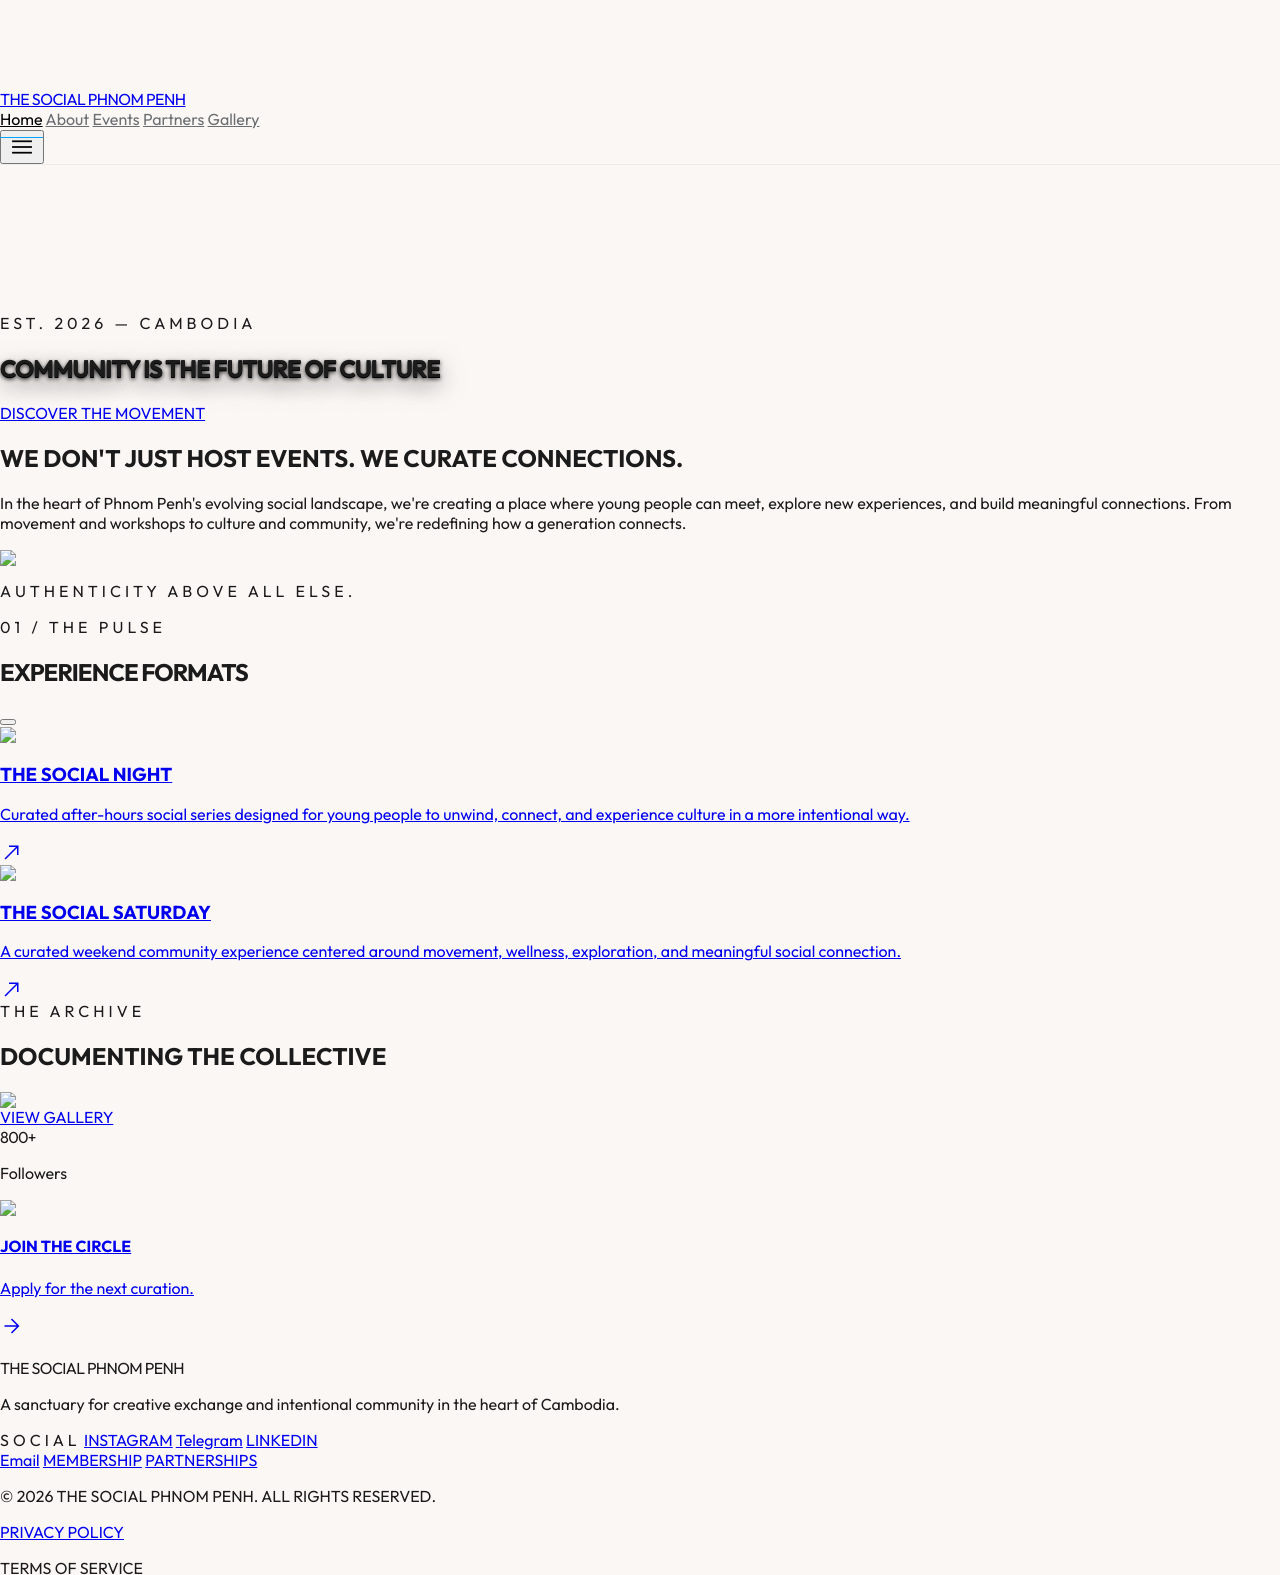
==== commit 6fdb7408: "Update index.html" ====
--- a/index.html
+++ b/index.html
@@ -207,12 +207,6 @@
               data-index="4"
               >Gallery</a
             >
-            <a
-              href="comingsoon.html"
-              class="mobile-nav-link block py-5 px-6 font-headline-md text-headline-md text-primary hover:bg-primary/5 transition-all duration-300 transform translate-x-full opacity-0"
-              data-index="5"
-              >Coming Soon</a
-            >
           </div>
           <div class="border-t border-primary/10 pt-8 pb-8 opacity-0 transform translate-x-full transition-all duration-700" style="transition-delay: 400ms">
             <p class="font-label-caps text-label-caps text-on-surface-variant tracking-label mb-4">CONNECT</p>
@@ -267,11 +261,7 @@
             href="Gallery.html"
             >Gallery</a
           >
-          <a
-            class="nav-link font-label-caps text-label-caps cursor-pointer"
-            href="comingsoon.html"
-            >Coming Soon</a
-          >
+        
         </div>
         <button
           id="mobile-menu-btn"
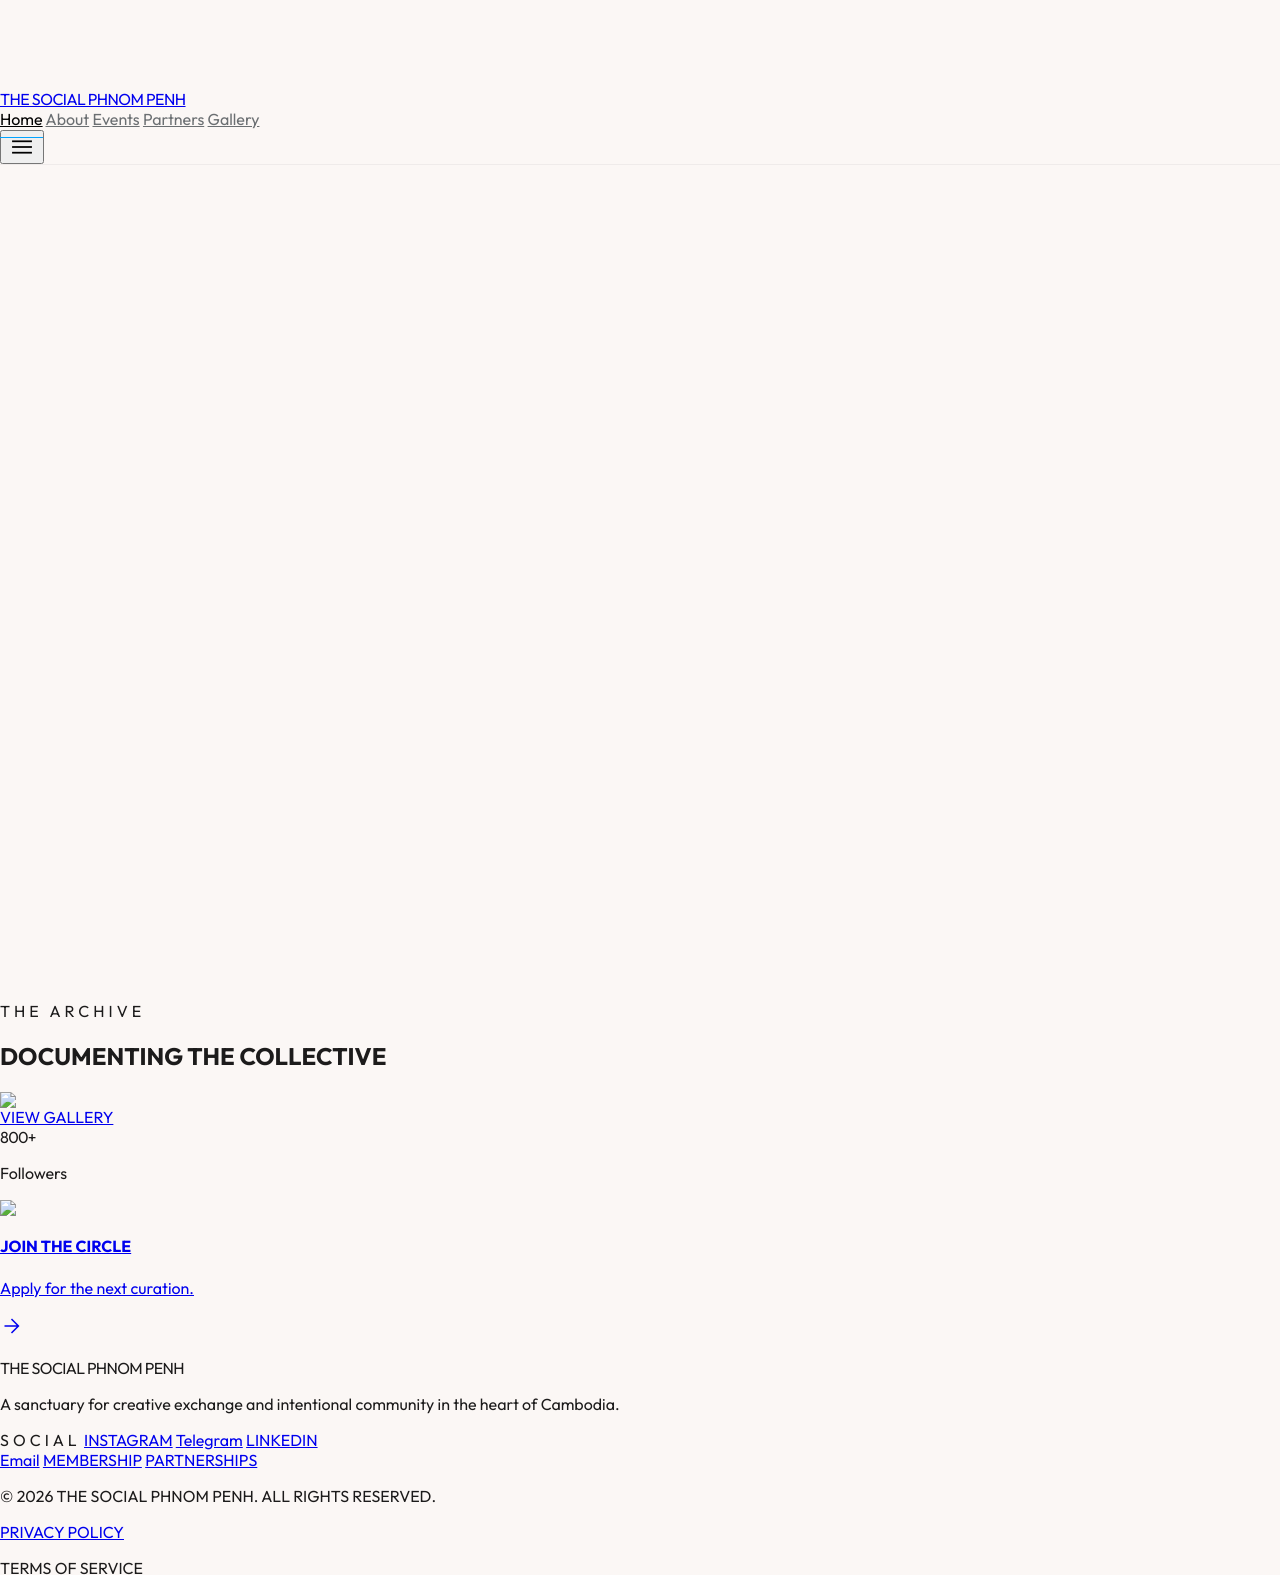
==== commit 74809492: "Pin admin login to canonical domain and forward stray auth returns to admin Co-Authored-By: Claude S" ====
--- a/index.html
+++ b/index.html
@@ -1,10 +1,17 @@
 <!doctype html>
 <html class="light" lang="en">
   <head>
+    <script>
+      /* If a Google sign-in lands here by mistake, hand it to the admin page */
+      (function(){var q=location.search;if(/[?&](code|error_description|error_code)=/.test(q)&&/sb-.*-auth-token-code-verifier/.test(Object.keys(localStorage).join(" "))){location.replace("/admin.html"+q+location.hash);}})();
+    </script>
+
     <meta charset="utf-8" />
     <meta content="width=device-width, initial-scale=1.0" name="viewport" />
     <title>THE SOCIAL PHNOM PENH | Community is Culture</title>
-    <link href="static/thesocial_logo.ico" rel="icon" type="image/x-icon" />
+    <link rel="icon" href="/favicon.ico" sizes="48x48" />
+    <link rel="icon" href="/favicon.svg" type="image/svg+xml" />
+    <link rel="apple-touch-icon" href="/apple-touch-icon.png" />
     <script src="https://cdn.tailwindcss.com?plugins=forms,container-queries"></script>
     <link
       href="https://fonts.googleapis.com/css2?family=Outfit:wght@200;300;400;500;600;700&amp;display=swap"
@@ -261,7 +268,6 @@
             href="Gallery.html"
             >Gallery</a
           >
-        
         </div>
         <button
           id="mobile-menu-btn"
@@ -582,7 +588,7 @@
             >
             <a
               class="font-label-caps text-label-caps text-on-surface-variant hover:text-primary transition-colors tracking-widest"
-              href="comingsoon.html"
+              href="form.html"
               >MEMBERSHIP</a
             >
             <a
--- a/styles.css
+++ b/styles.css
@@ -533,19 +533,6 @@
     height: 300px !important;
   }
 
-  .coming-soon-page .min-h-\[480px\],
-  .coming-soon-page .md\:min-h-\[620px\] {
-    min-height: 420px !important;
-  }
-
-  .coming-soon-page .absolute.bottom-3.right-0 {
-    right: 12px !important;
-    bottom: 0 !important;
-    max-width: 180px !important;
-    background: rgb(251 247 245 / 0.82);
-    backdrop-filter: blur(10px);
-  }
-
   .coming-marquee {
     width: 260% !important;
   }
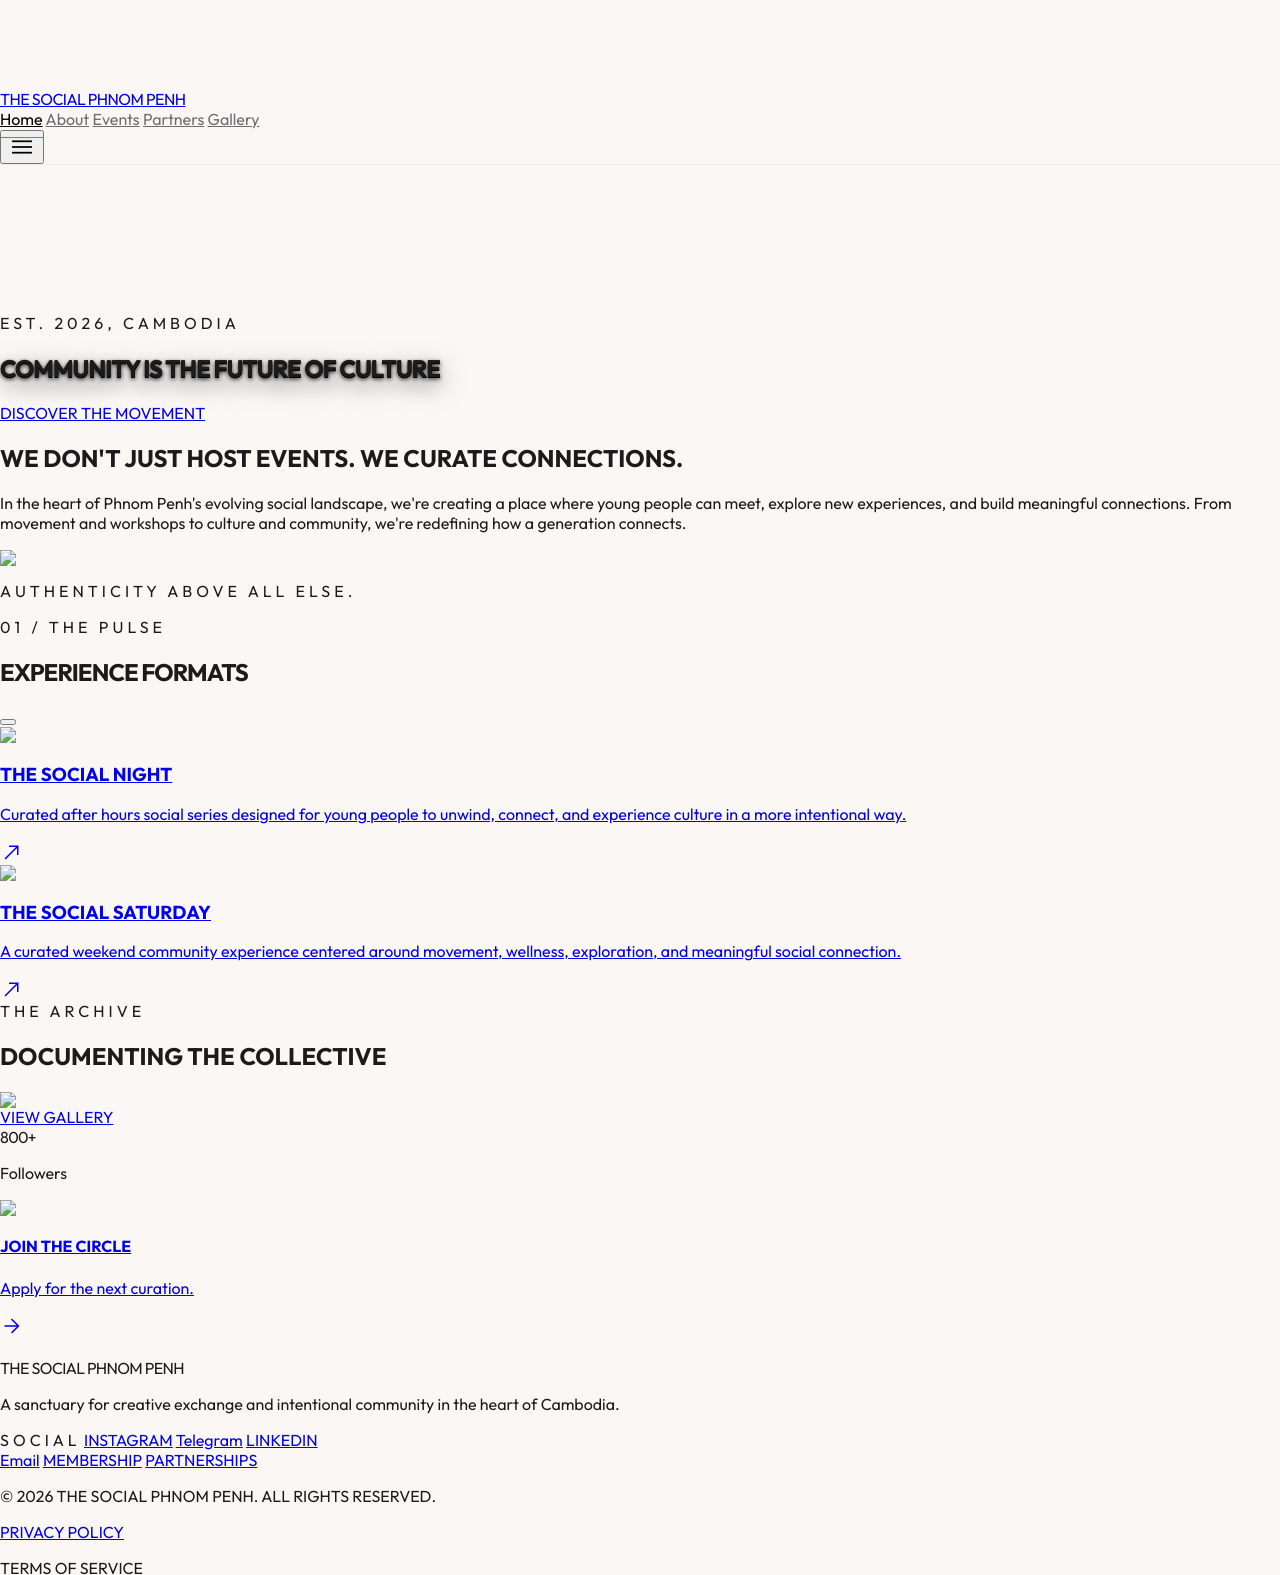
==== commit 1006865a: "Gallery with Wednesday Night and Social Saturday collections, admin photo upload, dash cleanup - Pub" ====
--- a/index.html
+++ b/index.html
@@ -314,7 +314,7 @@
             <span class="w-8 h-[1px] bg-secondary"></span>
             <span
               class="font-label-caps text-label-caps tracking-label text-secondary"
-              >EST. 2026 — CAMBODIA</span
+              >EST. 2026, CAMBODIA</span
             >
           </div>
          <h1
@@ -429,7 +429,7 @@
                 <p
                   class="font-body-md text-body-md text-on-surface-variant max-w-sm leading-relaxed"
                 >
-                  Curated after-hours social series designed for young people to unwind, connect, and experience culture in a more intentional way. 
+                  Curated after hours social series designed for young people to unwind, connect, and experience culture in a more intentional way. 
                 </p>
               </div>
               <span
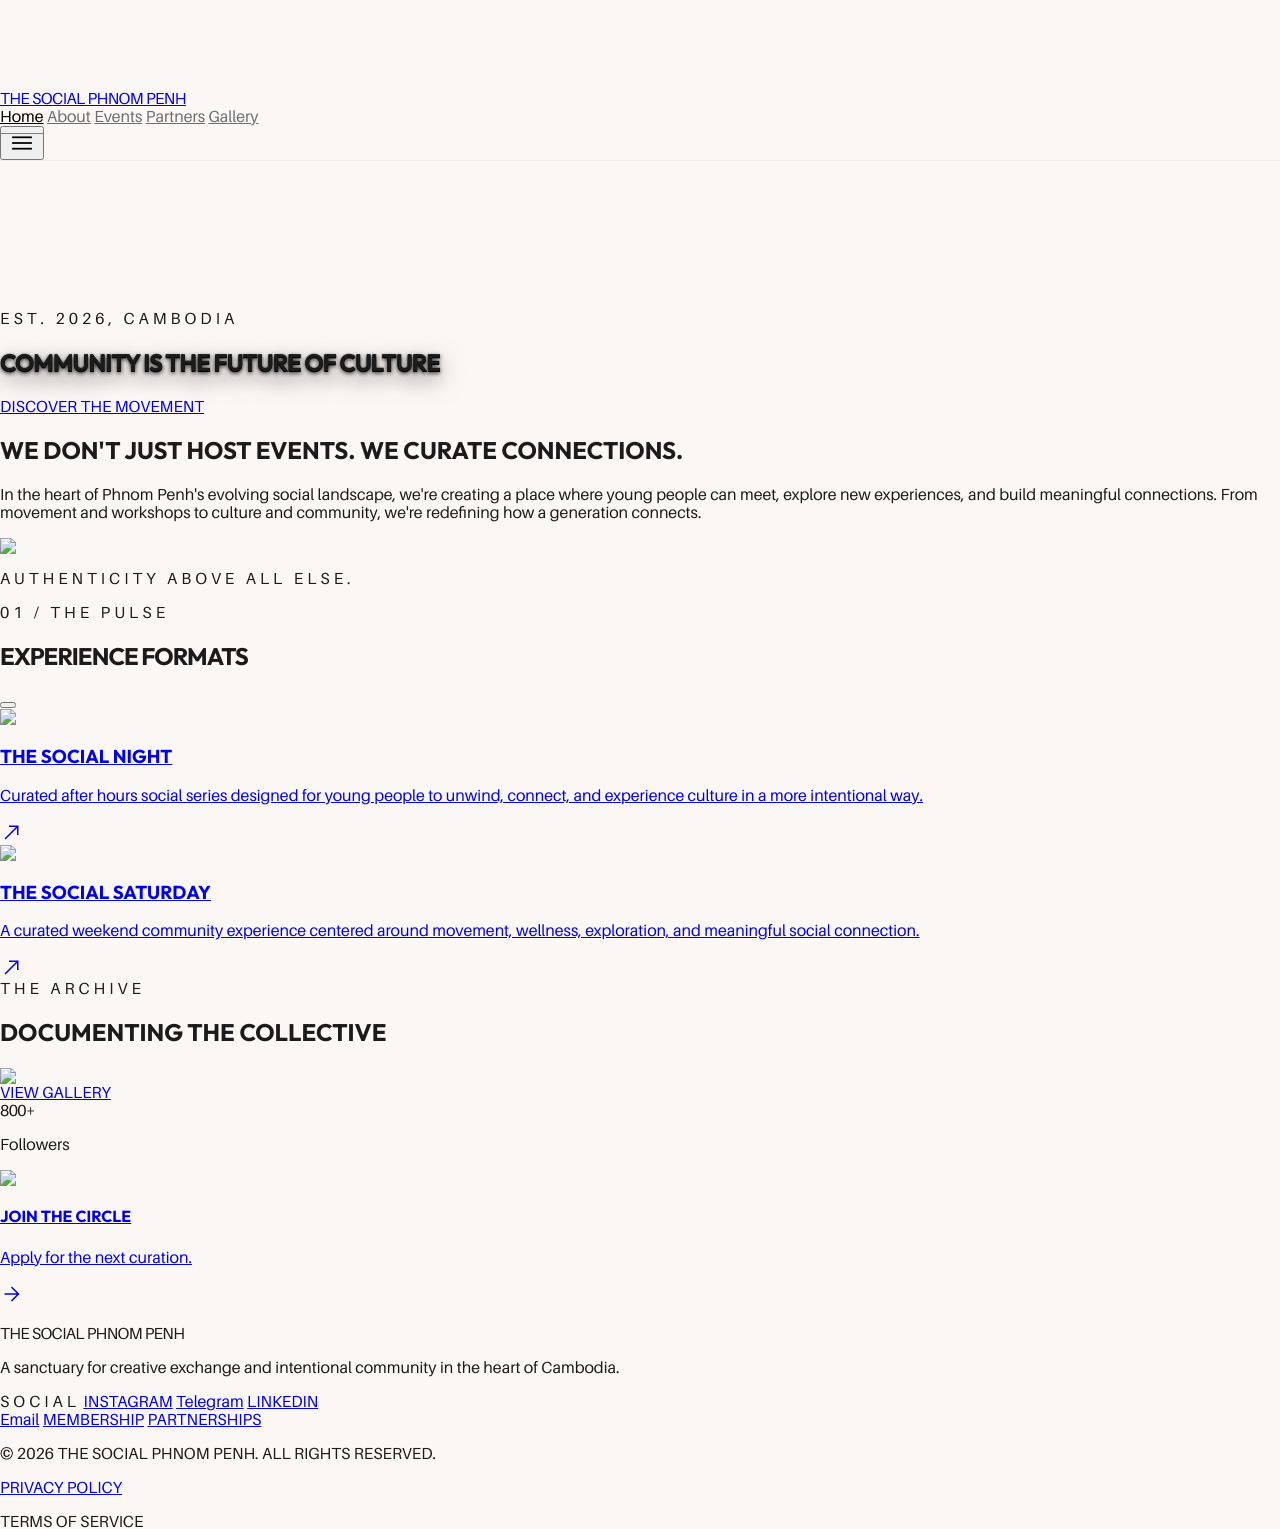
==== commit 0e3afbe8: "Type system: Aileron body text, Agrandir ready for headings; remove hero line - Self host Aileron (C" ====
--- a/index.html
+++ b/index.html
@@ -12,6 +12,8 @@
     <link rel="icon" href="/favicon.ico" sizes="48x48" />
     <link rel="icon" href="/favicon.svg" type="image/svg+xml" />
     <link rel="apple-touch-icon" href="/apple-touch-icon.png" />
+    <link rel="preload" href="/fonts/aileron-latin-400-normal.woff2" as="font" type="font/woff2" crossorigin>
+    <link rel="stylesheet" href="/fonts.css">
     <script src="https://cdn.tailwindcss.com?plugins=forms,container-queries"></script>
     <link
       href="https://fonts.googleapis.com/css2?family=Outfit:wght@200;300;400;500;600;700&amp;display=swap"
@@ -90,14 +92,14 @@
               base: "8px",
             },
             fontFamily: {
-              "body-lg": ["Outfit"],
-              "headline-lg-mobile": ["Outfit"],
-              caption: ["Outfit"],
-              "headline-lg": ["Outfit"],
-              "label-caps": ["Outfit"],
-              "headline-md": ["Outfit"],
-              "display-lg": ["Outfit"],
-              "body-md": ["Outfit"],
+              "body-lg": ["Aileron", "Helvetica Neue", "Arial", "sans-serif"],
+              "headline-lg-mobile": ["Agrandir", "Outfit", "sans-serif"],
+              caption: ["Aileron", "Helvetica Neue", "Arial", "sans-serif"],
+              "headline-lg": ["Agrandir", "Outfit", "sans-serif"],
+              "label-caps": ["Aileron", "Helvetica Neue", "Arial", "sans-serif"],
+              "headline-md": ["Agrandir", "Outfit", "sans-serif"],
+              "display-lg": ["Agrandir", "Outfit", "sans-serif"],
+              "body-md": ["Aileron", "Helvetica Neue", "Arial", "sans-serif"],
             },
             fontSize: {
               "body-lg": [
@@ -311,7 +313,6 @@
       >
         <div class="md:w-4/5">
           <div class="flex items-center gap-3 mb-6">
-            <span class="w-8 h-[1px] bg-secondary"></span>
             <span
               class="font-label-caps text-label-caps tracking-label text-secondary"
               >EST. 2026, CAMBODIA</span
--- a/fonts.css
+++ b/fonts.css
@@ -0,0 +1,20 @@
+/* THE SOCIAL type system
+   Headings: Agrandir (licensed, add the files to /fonts, see fonts/README.txt)
+   Body and small text: Aileron (free, CC0, self hosted) */
+
+@font-face { font-family: "Aileron"; font-style: normal; font-weight: 300; font-display: swap; src: url("/fonts/aileron-latin-300-normal.woff2") format("woff2"); }
+@font-face { font-family: "Aileron"; font-style: normal; font-weight: 400 500; font-display: swap; src: url("/fonts/aileron-latin-400-normal.woff2") format("woff2"); }
+@font-face { font-family: "Aileron"; font-style: italic; font-weight: 400; font-display: swap; src: url("/fonts/aileron-latin-400-italic.woff2") format("woff2"); }
+@font-face { font-family: "Aileron"; font-style: normal; font-weight: 600; font-display: swap; src: url("/fonts/aileron-latin-600-normal.woff2") format("woff2"); }
+@font-face { font-family: "Aileron"; font-style: normal; font-weight: 700 900; font-display: swap; src: url("/fonts/aileron-latin-700-normal.woff2") format("woff2"); }
+
+/* Agrandir: used from the visitor's machine if installed, otherwise from /fonts once the files are added */
+@font-face { font-family: "Agrandir"; font-style: normal; font-weight: 100 500; font-display: swap; src: local("Agrandir"), local("Agrandir Regular"), url("/fonts/Agrandir-Regular.woff2") format("woff2"); }
+@font-face { font-family: "Agrandir"; font-style: normal; font-weight: 600 900; font-display: swap; src: local("Agrandir Bold"), local("Agrandir-Bold"), url("/fonts/Agrandir-Bold.woff2") format("woff2"); }
+
+:root {
+  --font-display: "Agrandir", "Outfit", "Helvetica Neue", Arial, sans-serif;
+  --font-body: "Aileron", "Helvetica Neue", Arial, sans-serif;
+}
+body { font-family: var(--font-body); }
+h1, h2, h3, h4, .font-display { font-family: var(--font-display); }
--- a/styles.css
+++ b/styles.css
@@ -15,7 +15,7 @@
   margin: 0;
   background: #fbf7f5;
   color: #1c1b1b;
-  font-family: "Outfit", sans-serif;
+  font-family: "Aileron", "Helvetica Neue", Arial, sans-serif;
   -webkit-font-smoothing: antialiased;
   text-rendering: geometricPrecision;
   padding-top: 90px;
@@ -154,7 +154,7 @@
   width: 44px;
   height: 44px;
   place-items: center;
-  font-family: "Outfit", sans-serif;
+  font-family: "Aileron", "Helvetica Neue", Arial, sans-serif;
   font-size: 18px;
   font-weight: 500;
   line-height: 1;
